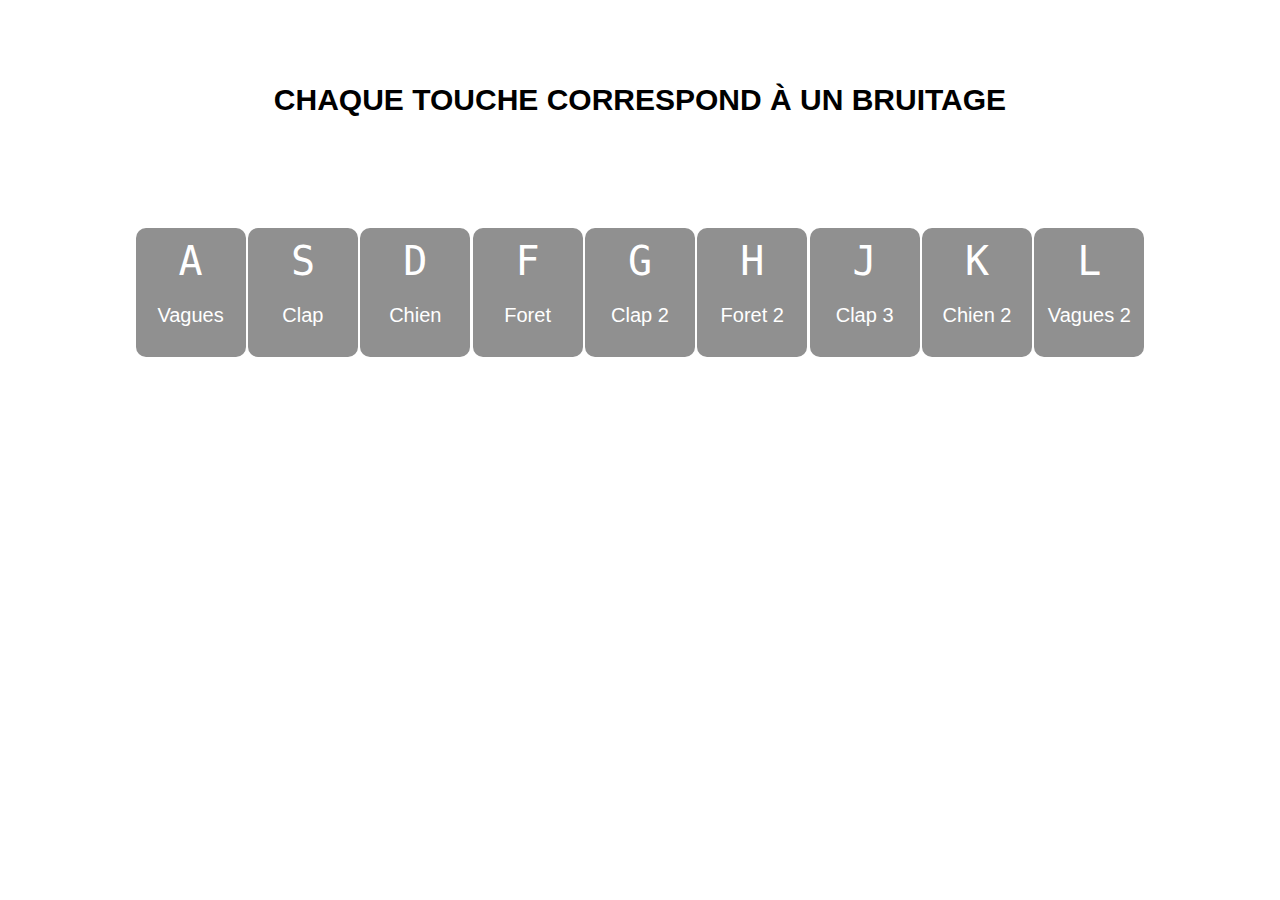
==== 01_Bruitages/index.html @ 1bb86c51 "Projects_JavaScript" ====
<!DOCTYPE html>

<html>
    <head>
        <meta charset="utf-8">
        <title>Bruitages</title>
        <link rel="stylesheet" href="assets/css/style.css">
    </head>

    <body>
        <header>
            <h2>Chaque touche correspond à un bruitage</h2>
        </header>

        <div class="keys">
            <div data-key="65" class="key">
                <kbd>A</kbd>
                <p class="sound">Vagues</p>
            </div>
            <div data-key="83" class="key">
                <kbd>S</kbd>
                <p class="sound">Clap</p>
            </div>
            <div data-key="68" class="key">
                <kbd>D</kbd>
                <p class="sound">Chien</p>
            </div>
            <div data-key="70" class="key">
                <kbd>F</kbd>
                <p class="sound">Foret</p>                
            </div>
            <div data-key="71" class="key">
                <kbd>G</kbd>
                <p class="sound">Clap 2</p>              
            </div>
            <div data-key="72" class="key">
                <kbd>H</kbd>
                <p class="sound">Foret 2</p>              
            </div>
            <div data-key="74" class="key">
                <kbd>J</kbd>
                <p class="sound">Clap 3</p>              
            </div>
            <div data-key="75" class="key">
                <kbd>K</kbd>
                <p class="sound">Chien 2</p>              
            </div>
            <div data-key="76" class="key">
                <kbd>L</kbd>
                <p class="sound">Vagues 2</p>
            </div>
        </div>


        <audio data-key="65" src="assets/audio/vagues.wav"></audio>
        <audio data-key="83" src="assets/audio/clap.wav"></audio>
        <audio data-key="68" src="assets/audio/chien.wav"></audio>
        <audio data-key="70" src="assets/audio/foret.wav"></audio>
        <audio data-key="71" src="assets/audio/clap.wav"></audio>
        <audio data-key="72" src="assets/audio/foret.wav"></audio>
        <audio data-key="74" src="assets/audio/clap.wav"></audio>
        <audio data-key="75" src="assets/audio/chien.wav"></audio>
        <audio data-key="76" src="assets/audio/vagues.wav"></audio>
  

        <script type="text/javascript" src="script.js"></script>
    </body>
</html>
---- 01_Bruitages/assets/css/style.css ----
/********************************************
                    GENERAL
********************************************/

body {
    font-family: sans-serif;
    font-size: 20px;
}
header {
    text-align: center;
    padding: 50px;
}
  
header h2 {
    text-transform: uppercase;
}

/********************************************
                    KEYS
********************************************/

.keys {
    display: flex;
    justify-content: space-around;
    align-items: center;
    flex-wrap: wrap;
    width: 80%;
    margin: 20px auto;
    text-align: center;
}
  
.key {
    background:#909090;
    padding: 10px;
    width: 90px;
    color:white;
    margin: 1rem 0;
    border-radius: 10px;
    transition: all 0.07s;
}

.key kbd {
    font-size: 40px;
    color: white;
}

.playing {
    background: rgb(255, 175, 175);
    box-shadow: 0 0 .5rem rgb(250, 114, 114);
    transform: scale(1.1);
}
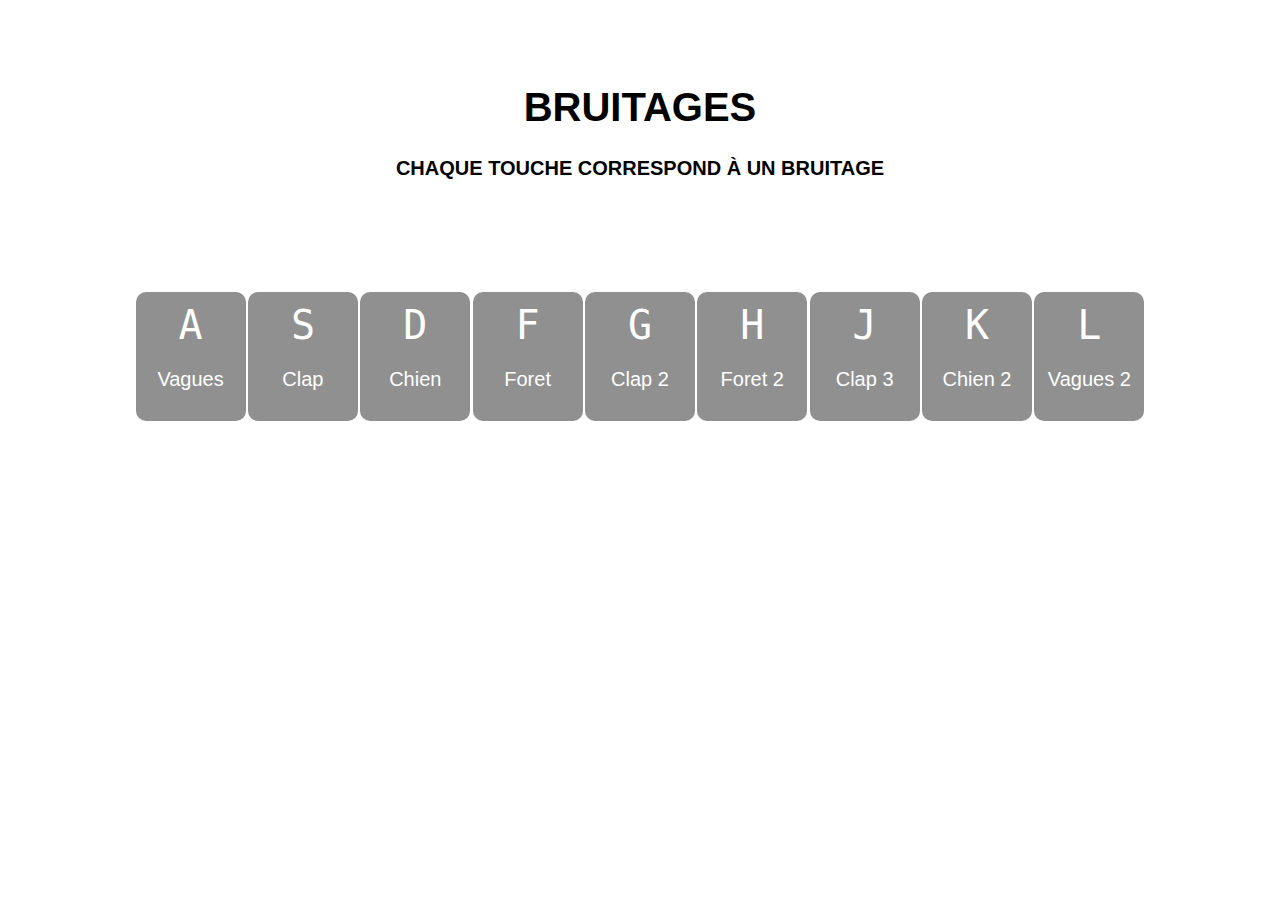
==== commit d6e5dbe7: "horloge" ====
--- a/01_Bruitages/index.html
+++ b/01_Bruitages/index.html
@@ -9,8 +9,9 @@
 
     <body>
         <header>
-            <h2>Chaque touche correspond à un bruitage</h2>
-        </header>
+            <h1>Bruitages</h1>
+            <h4>Chaque touche correspond à un bruitage</h4>
+        </header>  
 
         <div class="keys">
             <div data-key="65" class="key">
--- a/01_Bruitages/assets/css/style.css
+++ b/01_Bruitages/assets/css/style.css
@@ -9,11 +9,9 @@
 header {
     text-align: center;
     padding: 50px;
-}
-  
-header h2 {
     text-transform: uppercase;
 }
+
 
 /********************************************
                     KEYS
